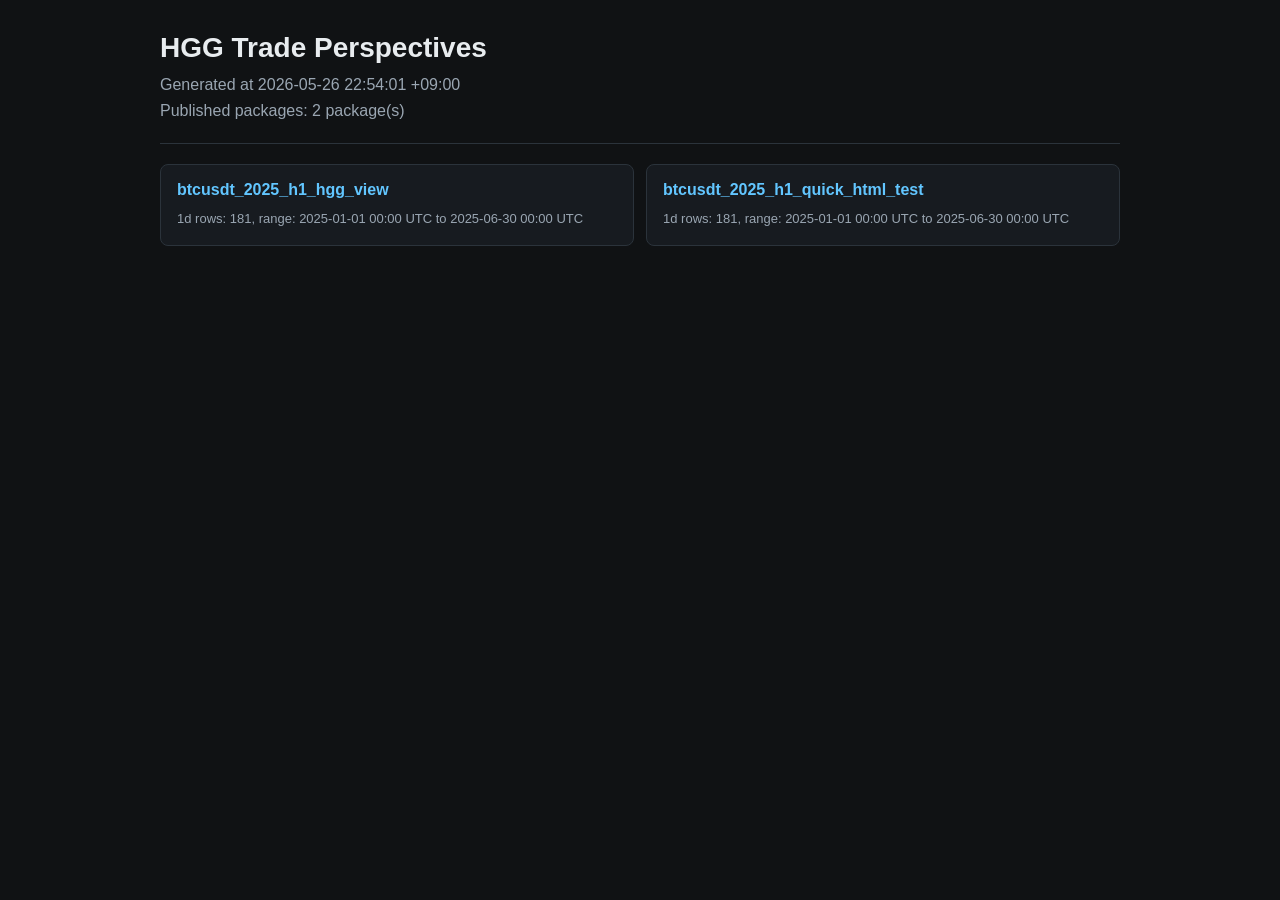
==== index.html @ 2b11ec3e "Publish HGG perspective pages" ====
﻿<!doctype html>
<html lang="en">
<head>
  <meta charset="utf-8">
  <meta name="viewport" content="width=device-width, initial-scale=1">
  <title>HGG Trade Perspectives</title>
  <style>
    :root {
      color-scheme: dark;
      --bg: #101214;
      --panel: #171b20;
      --line: #2b333b;
      --text: #e8ecef;
      --muted: #9aa6b2;
      --accent: #62c6ff;
    }
    body {
      margin: 0;
      font-family: Arial, Helvetica, sans-serif;
      background: var(--bg);
      color: var(--text);
    }
    main {
      width: min(960px, calc(100% - 32px));
      margin: 0 auto;
      padding: 32px 0 48px;
    }
    header {
      border-bottom: 1px solid var(--line);
      padding-bottom: 20px;
      margin-bottom: 20px;
    }
    h1 {
      margin: 0 0 8px;
      font-size: 28px;
      font-weight: 700;
    }
    .meta {
      color: var(--muted);
      line-height: 1.6;
    }
    .grid {
      display: grid;
      grid-template-columns: repeat(auto-fit, minmax(240px, 1fr));
      gap: 12px;
    }
    .card {
      border: 1px solid var(--line);
      border-radius: 8px;
      background: var(--panel);
      padding: 16px;
    }
    .card a {
      color: var(--accent);
      font-size: 16px;
      font-weight: 700;
      text-decoration: none;
    }
    .card a:hover {
      text-decoration: underline;
    }
    .card p {
      margin: 10px 0 0;
      color: var(--muted);
      font-size: 13px;
      line-height: 1.5;
    }
  </style>
</head>
<body>
  <main>
    <header>
      <h1>HGG Trade Perspectives</h1>
      <div class="meta">
        Generated at 2026-05-26 22:54:01 +09:00<br>
        Published packages: 2 package(s)
      </div>
    </header>
    <section class="grid">
      <article class="card">
        <a href="perspectives/btcusdt_2025_h1_hgg_view/">btcusdt_2025_h1_hgg_view</a>
        <p>1d rows: 181, range: 2025-01-01 00:00 UTC to 2025-06-30 00:00 UTC</p>
      </article>
      <article class="card">
        <a href="perspectives/btcusdt_2025_h1_quick_html_test/">btcusdt_2025_h1_quick_html_test</a>
        <p>1d rows: 181, range: 2025-01-01 00:00 UTC to 2025-06-30 00:00 UTC</p>
      </article>
    </section>
  </main>
</body>
</html>
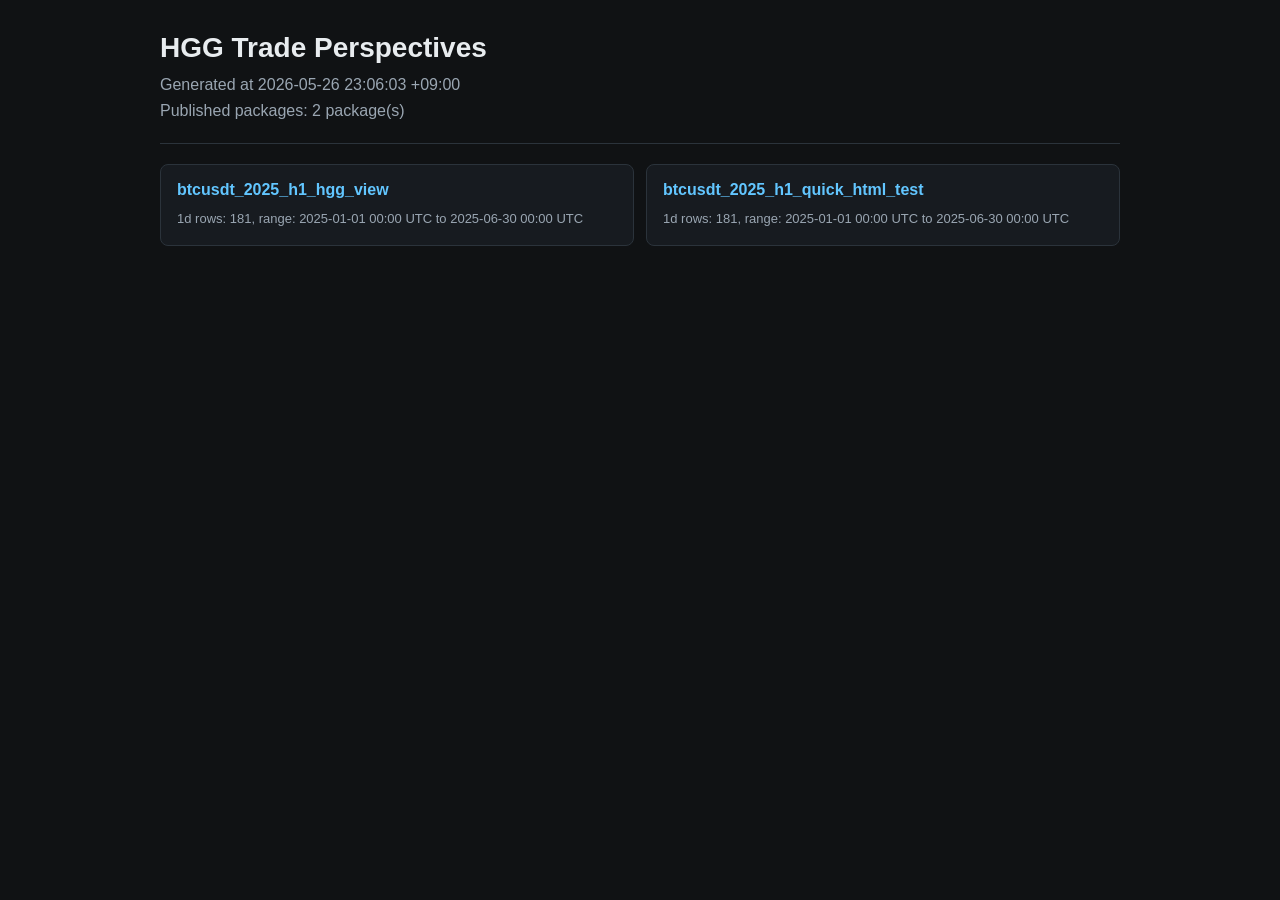
==== commit d660a00e: "Enable Pages deployment" ====
--- a/index.html
+++ b/index.html
@@ -72,7 +72,7 @@
     <header>
       <h1>HGG Trade Perspectives</h1>
       <div class="meta">
-        Generated at 2026-05-26 22:54:01 +09:00<br>
+        Generated at 2026-05-26 23:06:03 +09:00<br>
         Published packages: 2 package(s)
       </div>
     </header>
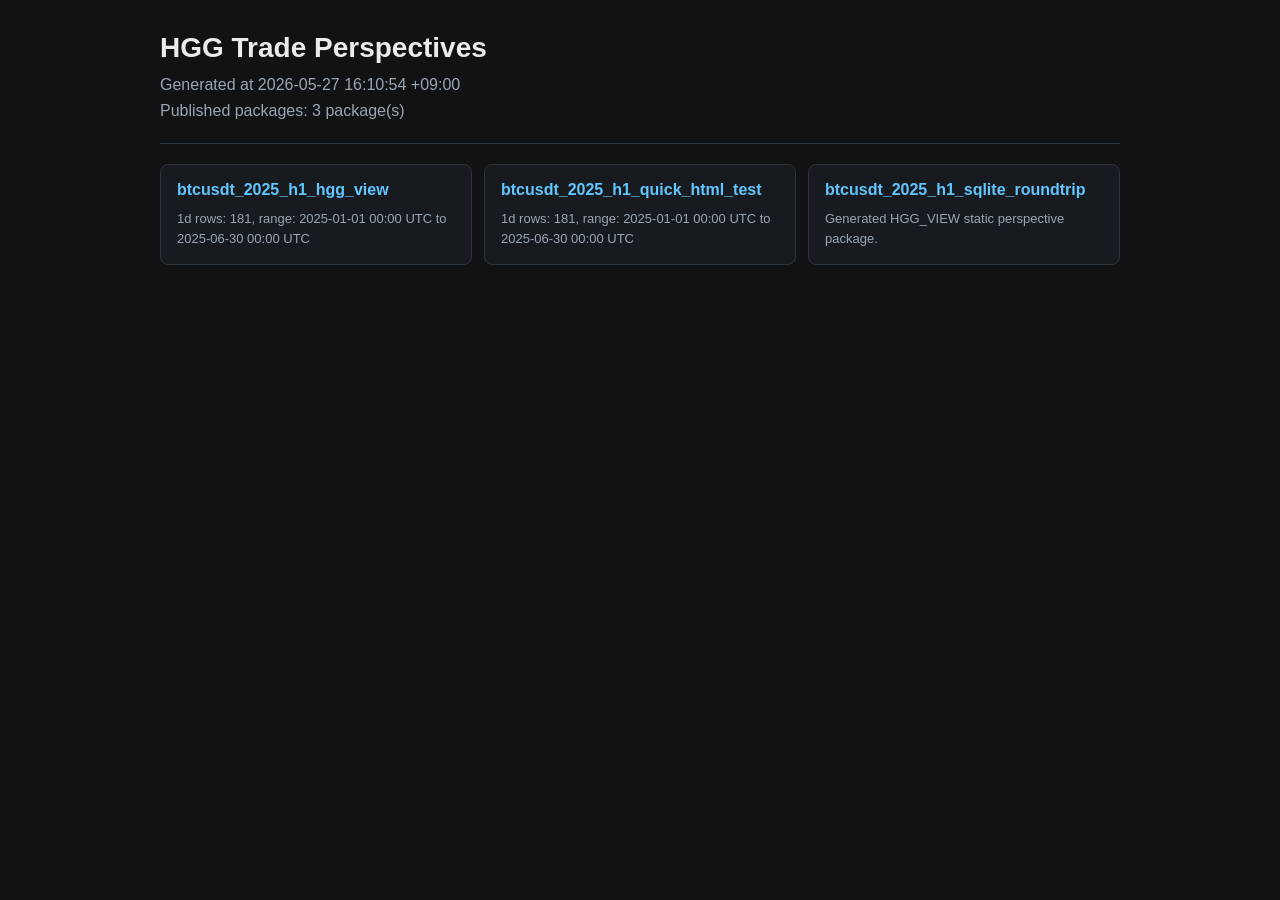
==== commit e505a23b: "Publish HGG perspective pages" ====
--- a/index.html
+++ b/index.html
@@ -72,8 +72,8 @@
     <header>
       <h1>HGG Trade Perspectives</h1>
       <div class="meta">
-        Generated at 2026-05-26 23:06:03 +09:00<br>
-        Published packages: 2 package(s)
+        Generated at 2026-05-27 16:10:54 +09:00<br>
+        Published packages: 3 package(s)
       </div>
     </header>
     <section class="grid">
@@ -85,6 +85,10 @@
         <a href="perspectives/btcusdt_2025_h1_quick_html_test/">btcusdt_2025_h1_quick_html_test</a>
         <p>1d rows: 181, range: 2025-01-01 00:00 UTC to 2025-06-30 00:00 UTC</p>
       </article>
+      <article class="card">
+        <a href="perspectives/btcusdt_2025_h1_sqlite_roundtrip/">btcusdt_2025_h1_sqlite_roundtrip</a>
+        <p>Generated HGG_VIEW static perspective package.</p>
+      </article>
     </section>
   </main>
 </body>
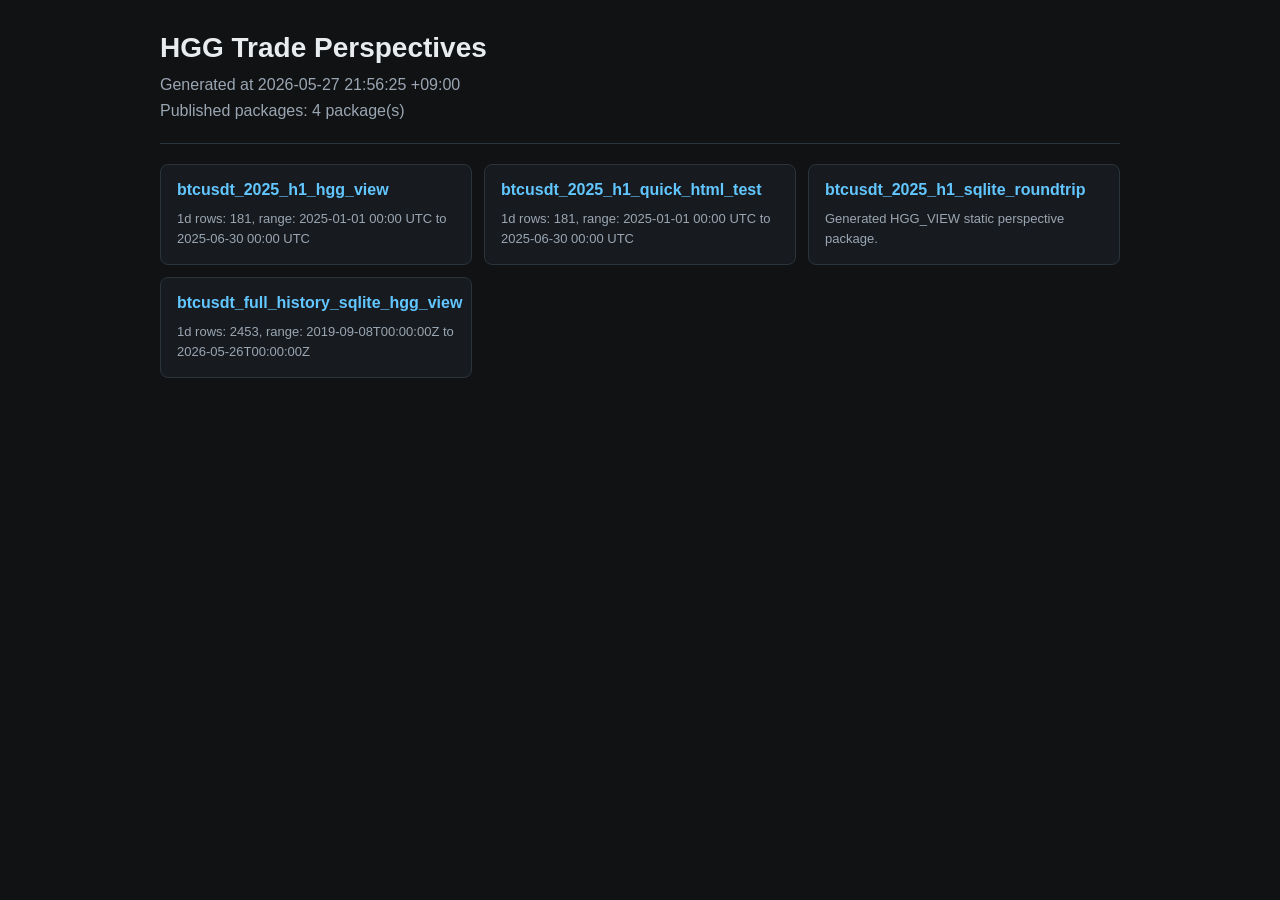
==== commit 99cbb5dc: "Publish full BTC history chart" ====
--- a/index.html
+++ b/index.html
@@ -72,8 +72,8 @@
     <header>
       <h1>HGG Trade Perspectives</h1>
       <div class="meta">
-        Generated at 2026-05-27 16:10:54 +09:00<br>
-        Published packages: 3 package(s)
+        Generated at 2026-05-27 21:56:25 +09:00<br>
+        Published packages: 4 package(s)
       </div>
     </header>
     <section class="grid">
@@ -89,6 +89,10 @@
         <a href="perspectives/btcusdt_2025_h1_sqlite_roundtrip/">btcusdt_2025_h1_sqlite_roundtrip</a>
         <p>Generated HGG_VIEW static perspective package.</p>
       </article>
+      <article class="card">
+        <a href="perspectives/btcusdt_full_history_sqlite_hgg_view/">btcusdt_full_history_sqlite_hgg_view</a>
+        <p>1d rows: 2453, range: 2019-09-08T00:00:00Z to 2026-05-26T00:00:00Z</p>
+      </article>
     </section>
   </main>
 </body>
